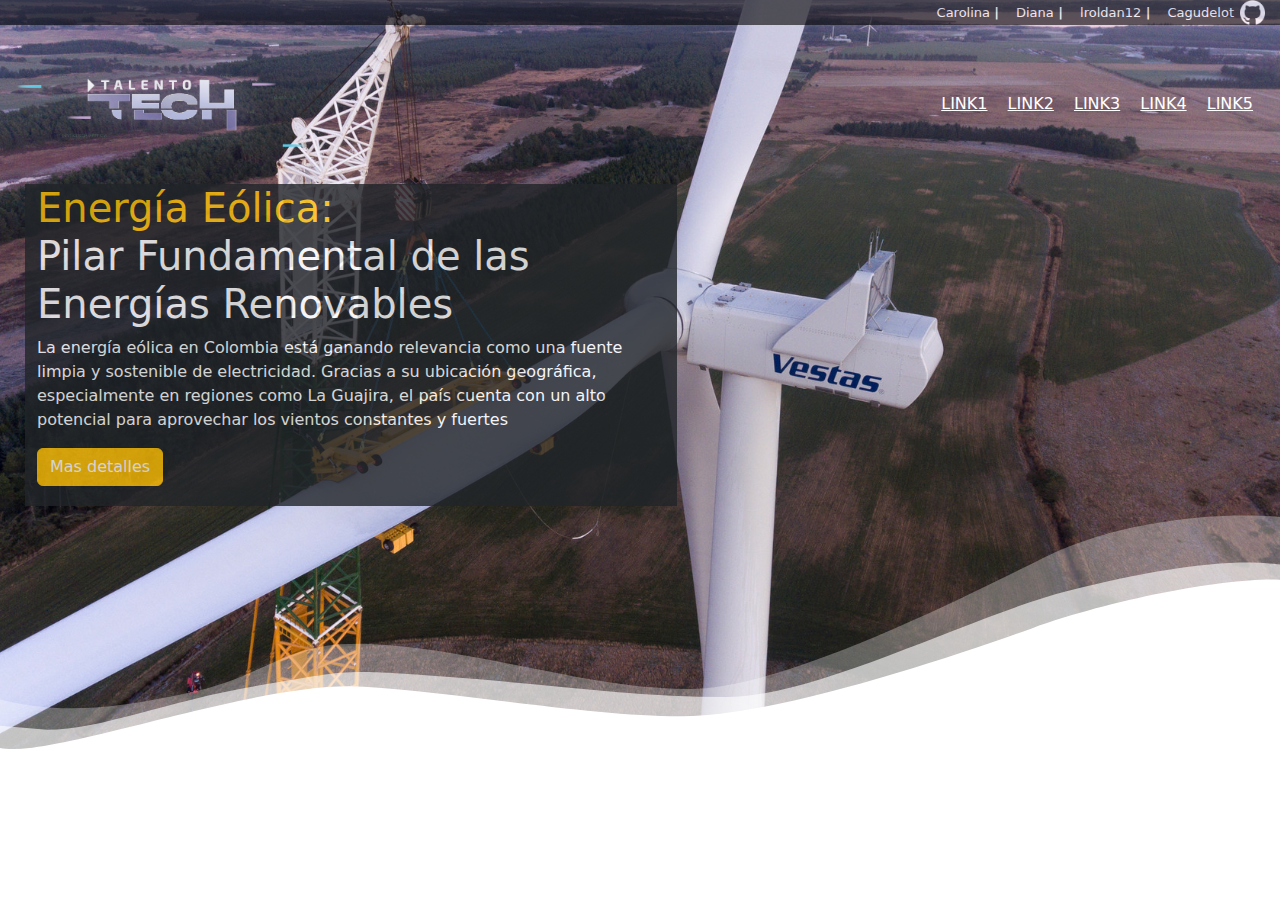
==== index.html @ 9ea40036 "creo el header de la pagina web y dejo pendiente el cambio del navbar" ====
<!DOCTYPE html>
<html lang="en">
<head>
    <meta charset="UTF-8">
    <meta name="viewport" content="width=device-width, initial-scale=1.0">
    <title>Proyecto Telnto Tech</title>
    <!-- linkeo el archivo css -->
     <link rel="stylesheet" href="./styles.css">
     <!-- linkeo tambien boostrap para trabajar con css y crear los componentes -->
     <link href="https://cdn.jsdelivr.net/npm/bootstrap@5.3.3/dist/css/bootstrap.min.css" rel="stylesheet" integrity="sha384-QWTKZyjpPEjISv5WaRU9OFeRpok6YctnYmDr5pNlyT2bRjXh0JMhjY6hW+ALEwIH" crossorigin="anonymous">
</head>
<body>
   <!-- header  -->
    
    <header class="header">
        <div >
            <!-- Encanezado con logos de github -->
            <div class="encabezado">
                <a href="https://github.com/Cagudelot">
                    <h1>Carolina <b> |</b></h1>
                    
                </a>
                <a href="https://github.com/Cagudelot">
                    <h1>Diana<b> |</b></h1>  
                </a>
                <a href="https://github.com/Cagudelot">
                    <h1>lroldan12<b> |</b></h1>
                </a>
                <a href="https://github.com/Cagudelot">
                    <h1>Cagudelot<b></b></h1>
                    <img src="./imagenes/Logo_git_blanco.png" alt="logo-github" width="30px">
                </a>
            </div>
            <!-- navbar -->
             <!-- aprendi que puedo poner varias clases con solo poner espacios, 
             ademas de que la letra va a cambiar en el contenedor padre ... por otro lado
             text-white es una clase de boostrap que lo que hace  es que cambia el texto a blanco-->
            <nav class="text-white conten-navbar container-fluid text-uppercase" >
                <!-- logo -->
                <div>
                    <a href="#">
                        <img src="./imagenes/logo_talento_tech.png" alt="Logo talento tech" class="img-logo">
                    </a>  
                </div>
                 <!-- lista del navbar o vi que tambien los llaman anclas -->
                 <!-- text-reset es una clase de boostrap y lo que hace es que obliga a la etiqueta anlca en este caso # de <a>
                 a que herede los atributos de la etiqueta padre que en este paso esta en el contenedor padre que seria text-whit    -->
                <div class="col-auto text-reset">
                    <a href="#" class="text-reset pr-3">link1</a>
                    <a href="#" class="text-reset pr-3">link2</a>
                    <a href="#" class="text-reset pr-3">link3</a>
                    <a href="#" class="text-reset pr-3">link4</a>
                    <a href="#" class="text-reset">link5</a>
                </div>
            </nav>
            <!-- descrpcion -->
            <div class="row">
                <div class="nav-texto-header col-6 text-white">
                    <!-- titulo -->
                     <h1>
                        <!-- validar para que sirve la etiqueta span -->
                        <span class="text-warning">Energía Eólica: </span> <br>Pilar Fundamental de las Energías Renovables
                     </h1>
                    <!-- parrrafo -->
                     <P>La energía eólica en Colombia está ganando relevancia como una fuente limpia y sostenible de electricidad. 
                        Gracias a su ubicación geográfica, especialmente en regiones como La Guajira, el país cuenta con un alto 
                        potencial para aprovechar los vientos constantes y fuertes
                    </P>
                    <!-- boton -->
                     <a href="#" class="text-reset btn btn-warning">Mas detalles</a>

                </div>
            </div>
        </div>
        <img src="./imagenes/cut-header.svg" alt="">
    </header>
    <!-- dejo el script al final para cuando se ejecute el Dom no tenga inconvenientes -->
    <script src="https://cdn.jsdelivr.net/npm/bootstrap@5.3.3/dist/js/bootstrap.bundle.min.js" integrity="sha384-YvpcrYf0tY3lHB60NNkmXc5s9fDVZLESaAA55NDzOxhy9GkcIdslK1eN7N6jIeHz" crossorigin="anonymous"></script>   
</body>
</html>
---- styles.css ----
/* Encabezado donde va la informacion de mi git */

/* aprendi que opaciti es para darle transparencia al div */
.encabezado{
    display: flex;
    justify-content: flex-end;
    width: 100%;
    background-color: #000 ;
    margin-bottom: 0%;
    opacity: 0.6;
}

/* aqui utilice text-decoration: none; para quitale la raya al texto del link o del h1 */
.encabezado a{
    display: flex;
    flex-direction: row;
    margin-right: 15px;
    text-decoration: none;
  
}

.encabezado h1{
    margin: 1px;
    font-size: 13px;
    align-content: center;
    color: white 
}

.encabezado img{
    padding-left: 5px;
}

/* NAVBAR */

.header{
    background-image: url('./imagenes/imagen_molinos_header.jpg');
    background-position: center;
    background-size: cover;
}

.img-logo {
    width: 300px;
    padding: 5px;
    margin-right: 37px;
}

.conten-navbar{
    width: 100%;
    display: flex;
    justify-content: space-between;
    align-items: center;
}


.col-auto a{
   margin-right: 15px;
}

/* aqui va el div que puse en el inicio del header donde estan los molinos de fondo */
.nav-texto-header{
    margin-left: 37px;
    background-color: #212529;
    opacity: 0.8;
}    

.nav-texto-header a{
    margin-bottom: 20px;
}
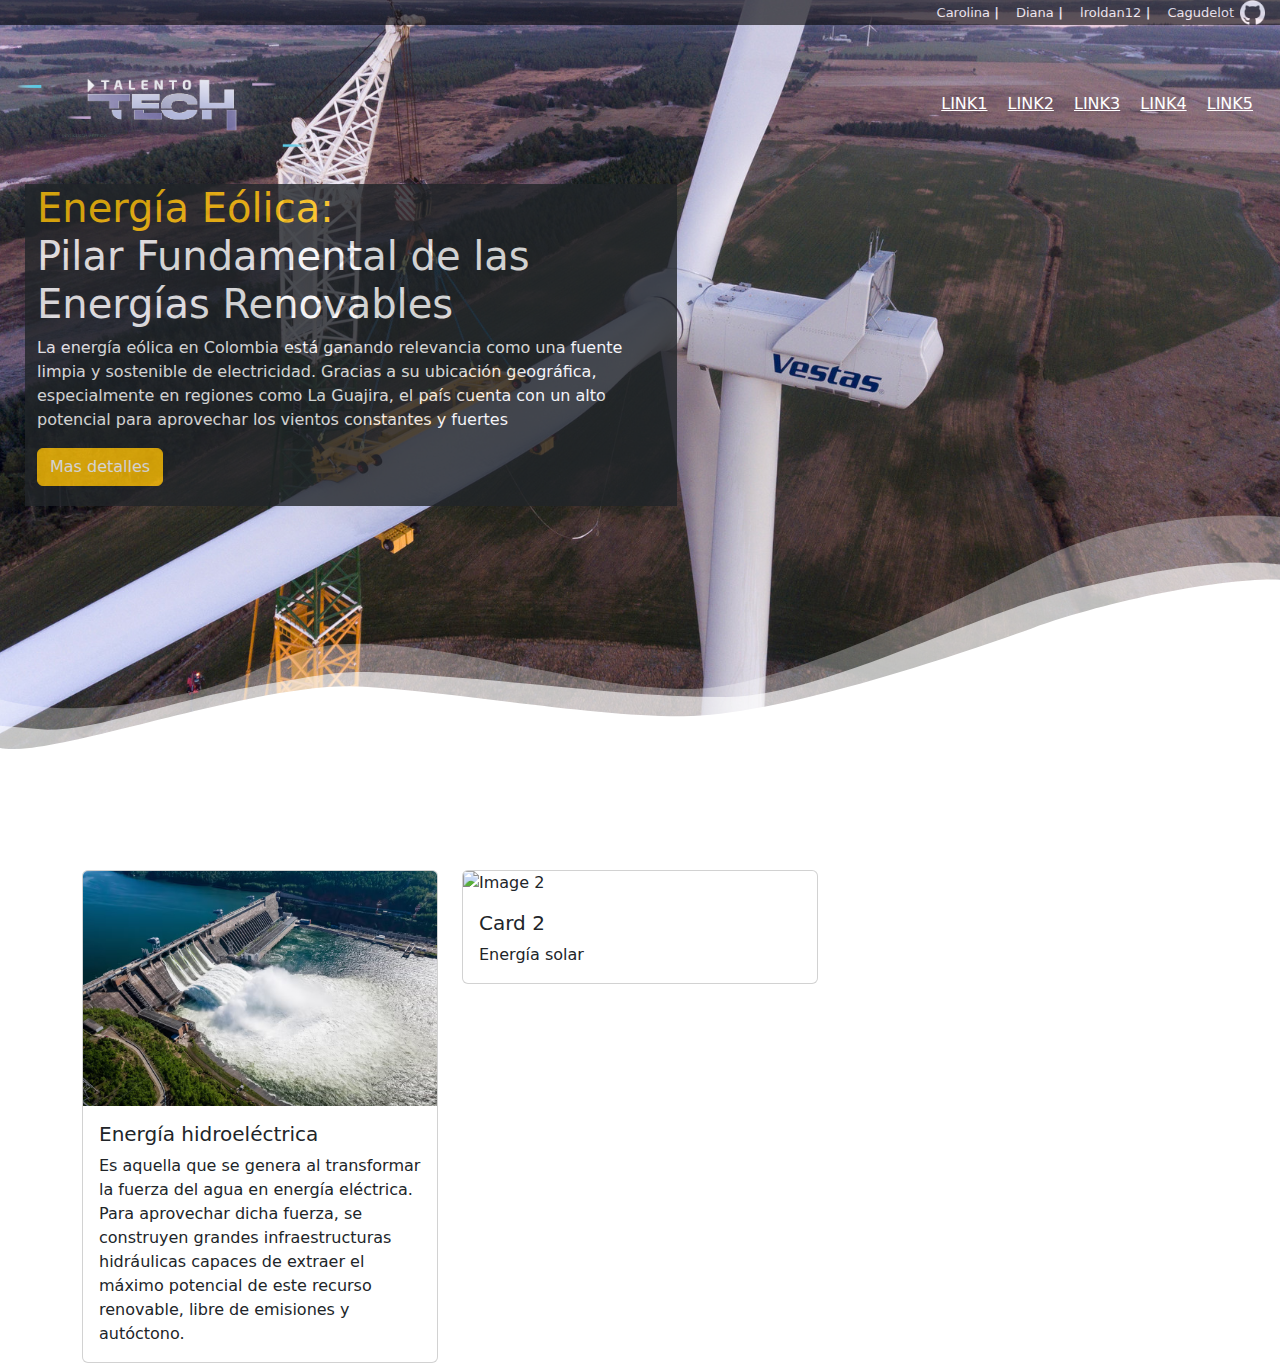
==== commit 872e39fd: "Ejemplo de tarjeta" ====
--- a/index.html
+++ b/index.html
@@ -77,6 +77,42 @@
     <!-- dejo el script al final para cuando se ejecute el Dom no tenga inconvenientes -->
     <script src="https://cdn.jsdelivr.net/npm/bootstrap@5.3.3/dist/js/bootstrap.bundle.min.js" integrity="sha384-YvpcrYf0tY3lHB60NNkmXc5s9fDVZLESaAA55NDzOxhy9GkcIdslK1eN7N6jIeHz" crossorigin="anonymous"></script>   
 </body>
+<body>
+    <section>
+        <main class="container mt-5">
+            <div class="row">
+                <div class="col-md-4">
+                    <div class="card" onclick="openModal('./imagenes/central_hidroelectrica_es.jpg', 'Veamos el funcionamiento de una central hidroeléctrica.')">
+                        <img src="/imagenes/hidroelectrica.png" class="card-img-top" alt="Image 1">
+                        <div class="card-body">
+                            <h5 class="card-title">Energía hidroeléctrica</h5>
+                            <p class="card-text">Es aquella que se genera al transformar la fuerza del agua en energía eléctrica. Para aprovechar dicha fuerza, se construyen grandes infraestructuras hidráulicas capaces de extraer el máximo potencial de este recurso renovable, libre de emisiones y autóctono.</p>
+                        </div>
+                    </div>                    
+                </div>
+                <div class="col-md-4">
+                    <div class="card" onclick="openModal('./images/image2.jpg', 'Energía solar', 'This is another description.')">
+                        <img src="./images/image2.jpg" class="card-img-top" alt="Image 2">
+                        <div class="card-body">
+                            <h5 class="card-title">Card 2</h5>
+                            <p class="card-text">Energía solar</p>
+                        </div>
+                    </div>
+                </div>
+            </div>
+        </main>
+    
+        <!-- Popup Modal -->
+        <div id="popupModal" class="popup-modal" onclick="closeModal(event)">
+            <div class="popup-content">
+                <span class="close" onclick="closeModal()">&times;</span>
+                <img id="popupImage" src="" alt="Popup Image">
+                <p id="popupDescription"></p>
+            </div>
+        </div>
+    
+        <script src="script.js"></script>
+</body>
 </html>
 
 
--- a/styles.css
+++ b/styles.css
@@ -66,4 +66,61 @@
 
 .nav-texto-header a{
     margin-bottom: 20px;
-}+}
+
+/* Modal Styling */
+.popup-modal {
+    display: none;
+    position: fixed;
+    z-index: 1050;
+    left: 0;
+    top: 0;
+    width: 100%;
+    height: 100%;
+    background-color: rgba(0, 0, 0, 0.8);
+    justify-content: center;
+    align-items: center;
+}
+
+.popup-content {
+    position: relative;
+    max-width: 600px;
+    background-color: #fff;
+    padding: 20px;
+    border-radius: 10px;
+    text-align: center;
+    margin: auto;
+    overflow: hidden;
+}
+
+.popup-content img {
+    max-width: 100%;
+    height: auto;
+    border-radius: 10px;
+    display: block;
+    margin: 0 auto;
+}
+
+.popup-content p {
+    margin-top: 15px;
+    font-size: 1rem;
+    color: #333;
+}
+
+.popup-modal .close {
+    position: absolute;
+    top: 10px;
+    right: 15px;
+    color: #000;
+    font-size: 30px;
+    font-weight: bold;
+    cursor: pointer;
+}
+
+.popup-modal .close:hover {
+    color: red;
+}
+
+.popup-content h1 {
+    display: none; /* Hide any title if you don't want it */
+}
